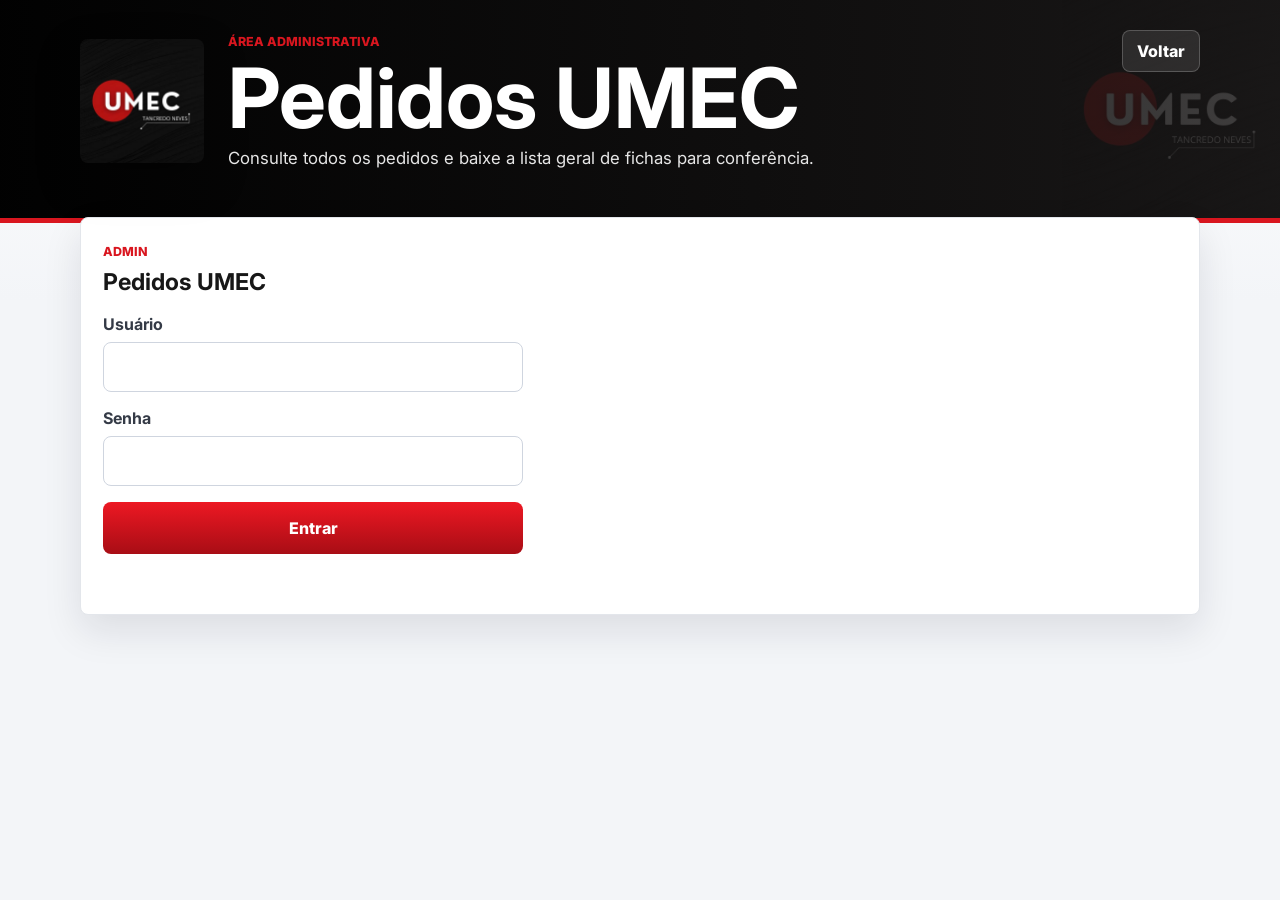
==== admin.html @ f04f1766 "Move admin para pagina separada" ====
<!doctype html>
<html lang="pt-BR">
  <head>
    <meta charset="UTF-8" />
    <meta name="viewport" content="width=device-width, initial-scale=1.0" />
    <title>Admin UMEC - Pedidos</title>
    <link rel="preconnect" href="https://fonts.googleapis.com" />
    <link rel="preconnect" href="https://fonts.gstatic.com" crossorigin />
    <link
      href="https://fonts.googleapis.com/css2?family=Inter:wght@400;500;600;700;800&display=swap"
      rel="stylesheet"
    />
    <link rel="stylesheet" href="style.css" />
  </head>
  <body>
    <header class="site-header admin-site-header">
      <div class="container header-grid">
        <img src="assets/logo-umec.png" alt="UMEC Tancredo Neves" class="brand-logo" />
        <div class="header-copy">
          <span class="eyebrow">Área administrativa</span>
          <h1>Pedidos UMEC</h1>
          <p>Consulte todos os pedidos e baixe a lista geral de fichas para conferência.</p>
        </div>
        <a class="admin-toggle" href="index.html">Voltar</a>
      </div>
    </header>

    <main class="container admin-main">
      <section id="admin-panel" class="panel admin-panel" aria-labelledby="admin-titulo">
        <div class="admin-heading">
          <div>
            <span class="section-kicker">Admin</span>
            <h2 id="admin-titulo">Pedidos UMEC</h2>
          </div>
        </div>

        <form id="admin-login-form" class="admin-login form-stack">
          <label>
            Usuário
            <input id="admin-usuario" type="text" autocomplete="username" />
          </label>
          <label>
            Senha
            <input id="admin-senha" type="password" autocomplete="current-password" />
          </label>
          <button class="primary-button" id="admin-login" type="submit">Entrar</button>
          <p id="admin-mensagem" class="message" role="status"></p>
        </form>

        <div id="admin-content" class="admin-content hidden">
          <div class="admin-actions">
            <div>
              <strong id="admin-resumo">0 pedidos</strong>
              <span>Pedidos em ordem de criação</span>
            </div>
            <button class="secondary-button compact-button" id="admin-refresh" type="button">Atualizar</button>
            <button class="primary-button compact-button" id="admin-pdf" type="button">Baixar PDF geral</button>
          </div>

          <div class="admin-table-wrap">
            <table class="admin-table">
              <thead>
                <tr>
                  <th>Data</th>
                  <th>Pedido</th>
                  <th>Nome</th>
                  <th>Contato</th>
                  <th>Status</th>
                  <th>Fichas</th>
                  <th>Total</th>
                </tr>
              </thead>
              <tbody id="admin-pedidos-body"></tbody>
            </table>
          </div>
        </div>
      </section>
    </main>

    <script src="admin.js"></script>
  </body>
</html>
---- style.css ----
:root {
  color-scheme: light;
  --bg: #f3f5f8;
  --surface: #ffffff;
  --surface-strong: #111111;
  --text: #171717;
  --muted: #626976;
  --line: #e3e6eb;
  --brand: #d9161f;
  --brand-dark: #a80d15;
  --accent: #f3b23c;
  --ok: #0f7a49;
  --error: #b42318;
  --shadow: 0 16px 38px rgba(16, 24, 40, 0.1);
  --soft-shadow: 0 8px 22px rgba(16, 24, 40, 0.08);
}

* {
  box-sizing: border-box;
}

body {
  margin: 0;
  min-height: 100vh;
  background:
    linear-gradient(180deg, #ffffff 0, var(--bg) 300px),
    var(--bg);
  color: var(--text);
  font-family: Inter, system-ui, -apple-system, BlinkMacSystemFont, "Segoe UI", sans-serif;
}

button,
input,
textarea {
  font: inherit;
}

.container {
  width: min(1120px, calc(100% - 28px));
  margin: 0 auto;
}

.site-header {
  background:
    linear-gradient(90deg, rgba(0, 0, 0, 0.92), rgba(26, 24, 24, 0.84)),
    url("assets/logo-umec.png") center right / contain no-repeat,
    #111;
  color: white;
  padding: 30px 0 46px;
  border-bottom: 5px solid var(--brand);
}

.header-grid {
  display: grid;
  grid-template-columns: 124px minmax(0, 1fr) auto;
  gap: 24px;
  align-items: center;
}

.brand-logo {
  width: 124px;
  height: 124px;
  object-fit: cover;
  border-radius: 8px;
  box-shadow: 0 18px 40px rgba(0, 0, 0, 0.35);
}

.header-copy {
  max-width: 680px;
}

.eyebrow,
.section-kicker {
  color: var(--brand);
  font-size: 0.78rem;
  font-weight: 800;
  letter-spacing: 0;
  text-transform: uppercase;
}

.header-copy h1 {
  margin: 8px 0 8px;
  font-size: clamp(2.4rem, 7vw, 5.2rem);
  line-height: 0.95;
  letter-spacing: 0;
}

.header-copy p {
  margin: 0;
  color: #e6e6e6;
  font-size: 1.05rem;
  line-height: 1.6;
}

.header-pills {
  display: flex;
  flex-wrap: wrap;
  gap: 8px;
  margin-top: 16px;
}

.header-pills span {
  display: inline-flex;
  align-items: center;
  min-height: 34px;
  border: 1px solid rgba(255, 255, 255, 0.18);
  border-radius: 999px;
  background: rgba(255, 255, 255, 0.08);
  color: #ffffff;
  padding: 7px 12px;
  font-size: 0.88rem;
  font-weight: 800;
}

.admin-toggle {
  display: inline-flex;
  align-items: center;
  justify-content: center;
  align-self: start;
  border: 1px solid rgba(255, 255, 255, 0.2);
  border-radius: 8px;
  background: rgba(255, 255, 255, 0.1);
  color: white;
  min-height: 42px;
  padding: 10px 14px;
  font-weight: 800;
  cursor: pointer;
  text-decoration: none;
}

.main-grid {
  display: grid;
  grid-template-columns: minmax(0, 1.06fr) minmax(0, 0.94fr);
  gap: 22px;
  padding: 28px 0 44px;
  margin-top: -34px;
}

.admin-main {
  padding: 28px 0 44px;
  margin-top: -34px;
}

.panel {
  background: var(--surface);
  border: 1px solid var(--line);
  border-radius: 8px;
  box-shadow: var(--shadow);
  padding: 22px;
}

.panel h2 {
  margin: 8px 0 20px;
  font-size: 1.45rem;
  letter-spacing: 0;
}

.event-panel {
  display: none;
}

.consulta-panel {
  align-self: start;
}

.form-panel {
  border-top: 5px solid var(--brand);
}

.checkout-summary {
  display: grid;
  grid-template-columns: repeat(2, minmax(0, 1fr));
  gap: 10px;
  margin: 2px 0 18px;
}

.checkout-summary div {
  display: grid;
  gap: 4px;
  border-radius: 8px;
  background: #111111;
  color: white;
  padding: 14px;
  box-shadow: var(--soft-shadow);
}

.checkout-summary div:last-child {
  background: #f8fafc;
  color: var(--text);
  border: 1px solid var(--line);
}

.checkout-summary span {
  color: #d7d7d7;
  font-weight: 800;
  font-size: 0.86rem;
}

.checkout-summary div:last-child span {
  color: var(--muted);
}

.checkout-summary strong {
  font-size: 1.5rem;
  line-height: 1;
}

.event-list,
.consulta-resultado dl {
  display: grid;
  gap: 0;
  margin: 0;
}

.event-list div,
.consulta-resultado dl div,
.purchase-code {
  display: flex;
  justify-content: space-between;
  gap: 20px;
  padding: 14px 0;
  border-bottom: 1px solid var(--line);
}

dt,
.purchase-code span {
  color: var(--muted);
  font-weight: 600;
}

dd {
  margin: 0;
  text-align: right;
  font-weight: 800;
}

.form-stack {
  display: grid;
  gap: 16px;
}

label {
  display: grid;
  gap: 8px;
  color: #343a46;
  font-weight: 700;
}

input,
textarea {
  width: 100%;
  border: 1px solid #cfd5df;
  border-radius: 8px;
  background: white;
  color: var(--text);
  min-height: 50px;
  padding: 13px 14px;
  outline: none;
  transition: border-color 0.15s ease, box-shadow 0.15s ease;
}

textarea {
  resize: vertical;
}

input:focus,
textarea:focus {
  border-color: var(--brand);
  box-shadow: 0 0 0 4px rgba(217, 22, 31, 0.12);
}

.total-box {
  display: flex;
  justify-content: space-between;
  align-items: center;
  min-height: 64px;
  background:
    linear-gradient(90deg, #111111, #222222);
  color: white;
  border-radius: 8px;
  padding: 15px 16px;
  box-shadow: var(--soft-shadow);
}

.total-box span {
  color: #d6d6d6;
  font-weight: 700;
}

.total-box strong {
  font-size: 1.35rem;
}

.primary-button,
.secondary-button,
.whatsapp-button,
.download-button,
.ghost-button {
  display: inline-flex;
  align-items: center;
  justify-content: center;
  min-height: 52px;
  border: 0;
  border-radius: 8px;
  padding: 12px 16px;
  text-decoration: none;
  font-weight: 800;
  cursor: pointer;
  transition: transform 0.15s ease, filter 0.15s ease;
}

.primary-button,
.download-button {
  background: linear-gradient(180deg, #ed1823, var(--brand-dark));
  color: white;
}

.secondary-button {
  background: #111;
  color: white;
}

.whatsapp-button {
  background: #1f8f54;
  color: white;
}

.ghost-button {
  background: #eef1f6;
  color: #202734;
}

.primary-button:hover,
.secondary-button:hover,
.whatsapp-button:hover,
.download-button:hover,
.ghost-button:hover {
  filter: brightness(0.96);
  transform: translateY(-1px);
}

.primary-button:disabled,
.secondary-button:disabled {
  cursor: wait;
  opacity: 0.72;
  transform: none;
}

.message {
  min-height: 22px;
  margin: 0;
  color: var(--muted);
  font-weight: 700;
  line-height: 1.4;
}

.message.success {
  color: var(--ok);
}

.message.error {
  color: var(--error);
}

.pix-panel {
  grid-column: span 2;
  width: min(720px, 100%);
  justify-self: center;
}

.consulta-panel {
  border-top: 5px solid #111111;
}

.pix-qrcode {
  display: block;
  width: min(280px, 100%);
  aspect-ratio: 1;
  object-fit: contain;
  margin: 18px auto;
  border: 1px solid var(--line);
  border-radius: 8px;
  padding: 12px;
  background: white;
}

.payment-status {
  display: grid;
  gap: 5px;
  margin: 16px 0;
  border: 1px solid #d7dde7;
  border-radius: 8px;
  background: #f8fafc;
  padding: 15px 16px;
}

.payment-status strong {
  font-size: 1.05rem;
}

.payment-status span {
  color: var(--muted);
  font-weight: 700;
  line-height: 1.45;
}

.payment-status.success {
  border-color: rgba(15, 122, 73, 0.3);
  background: #ecfdf3;
}

.payment-status.success strong,
.payment-status.success span {
  color: var(--ok);
}

.payment-status.preparing {
  border-color: rgba(217, 22, 31, 0.25);
  background: #fff7f7;
}

.payment-actions {
  margin-top: 12px;
}

.button-row {
  display: grid;
  grid-template-columns: repeat(2, minmax(0, 1fr));
  gap: 12px;
  margin-top: 14px;
}

.or-divider {
  color: var(--muted);
  font-weight: 800;
  text-align: center;
}

.consulta-resultado {
  margin-top: 20px;
  border-top: 1px solid var(--line);
  padding-top: 18px;
}

.download-button {
  margin-top: 18px;
  width: 100%;
}

.admin-panel {
  grid-column: span 2;
  width: 100%;
  justify-self: stretch;
}

.admin-heading,
.admin-actions {
  display: flex;
  justify-content: space-between;
  gap: 14px;
  align-items: center;
}

.admin-heading h2 {
  margin-bottom: 0;
}

.compact-button {
  width: auto;
  min-height: 42px;
  padding: 9px 13px;
}

.admin-login {
  max-width: 420px;
  margin-top: 18px;
}

.admin-content {
  display: grid;
  gap: 18px;
  margin-top: 18px;
}

.admin-actions {
  border: 1px solid var(--line);
  border-radius: 8px;
  background: #f8fafc;
  padding: 14px;
}

.admin-actions div {
  display: grid;
  gap: 4px;
}

.admin-actions strong {
  font-size: 1.15rem;
}

.admin-actions span {
  color: var(--muted);
  font-weight: 700;
}

.admin-table-wrap {
  overflow-x: auto;
  border: 1px solid var(--line);
  border-radius: 8px;
}

.admin-table {
  width: 100%;
  min-width: 860px;
  border-collapse: collapse;
  font-size: 0.92rem;
}

.admin-table th,
.admin-table td {
  border-bottom: 1px solid var(--line);
  padding: 12px;
  text-align: left;
  vertical-align: top;
}

.admin-table th {
  background: #111111;
  color: white;
  font-size: 0.78rem;
  text-transform: uppercase;
}

.admin-table tr:last-child td {
  border-bottom: 0;
}

.status-badge {
  display: inline-flex;
  border-radius: 999px;
  padding: 5px 9px;
  background: #eef1f6;
  color: #273244;
  font-size: 0.78rem;
  font-weight: 800;
}

.status-badge.pago {
  background: #ecfdf3;
  color: var(--ok);
}

.status-badge.pendente {
  background: #fff7e6;
  color: #9a5b00;
}

.hidden {
  display: none;
}

@media (max-width: 760px) {
  .site-header {
    padding: 18px 0 54px;
    background:
      linear-gradient(180deg, rgba(0, 0, 0, 0.94), rgba(22, 22, 22, 0.9)),
      url("assets/logo-umec.png") right top / 280px auto no-repeat,
      #111;
  }

  .header-grid,
  .main-grid,
  .button-row {
    grid-template-columns: 1fr;
  }

  .header-grid {
    gap: 14px;
  }

  .brand-logo {
    width: 88px;
    height: 88px;
  }

  .header-copy h1 {
    font-size: clamp(2rem, 13vw, 3.2rem);
  }

  .header-copy p {
    font-size: 0.96rem;
    line-height: 1.45;
  }

  .header-pills {
    gap: 6px;
  }

  .header-pills span {
    min-height: 30px;
    font-size: 0.78rem;
    padding: 6px 10px;
  }

  .admin-toggle {
    justify-self: start;
    min-height: 38px;
  }

  .main-grid,
  .admin-main {
    gap: 16px;
    margin-top: -38px;
    padding-bottom: 28px;
  }

  .panel {
    padding: 18px;
    border-radius: 8px;
  }

  .panel h2 {
    font-size: 1.25rem;
    margin-bottom: 16px;
  }

  .form-panel {
    order: 1;
  }

  .pix-panel,
  .consulta-panel,
  .admin-panel {
    grid-column: span 1;
    width: 100%;
  }

  .pix-panel {
    order: 2;
  }

  .consulta-panel {
    order: 3;
  }

  .admin-panel {
    order: 4;
  }

  .admin-heading,
  .admin-actions {
    align-items: stretch;
    flex-direction: column;
  }

  .compact-button {
    width: 100%;
  }

  .event-list div,
  .consulta-resultado dl div,
  .purchase-code {
    display: grid;
    gap: 4px;
  }

  dd {
    text-align: left;
  }

  .checkout-summary {
    grid-template-columns: 1fr;
  }

  .checkout-summary strong {
    font-size: 1.45rem;
  }

  input,
  textarea,
  .primary-button,
  .secondary-button,
  .whatsapp-button,
  .download-button,
  .ghost-button {
    min-height: 54px;
  }

  .total-box strong {
    font-size: 1.5rem;
  }
}
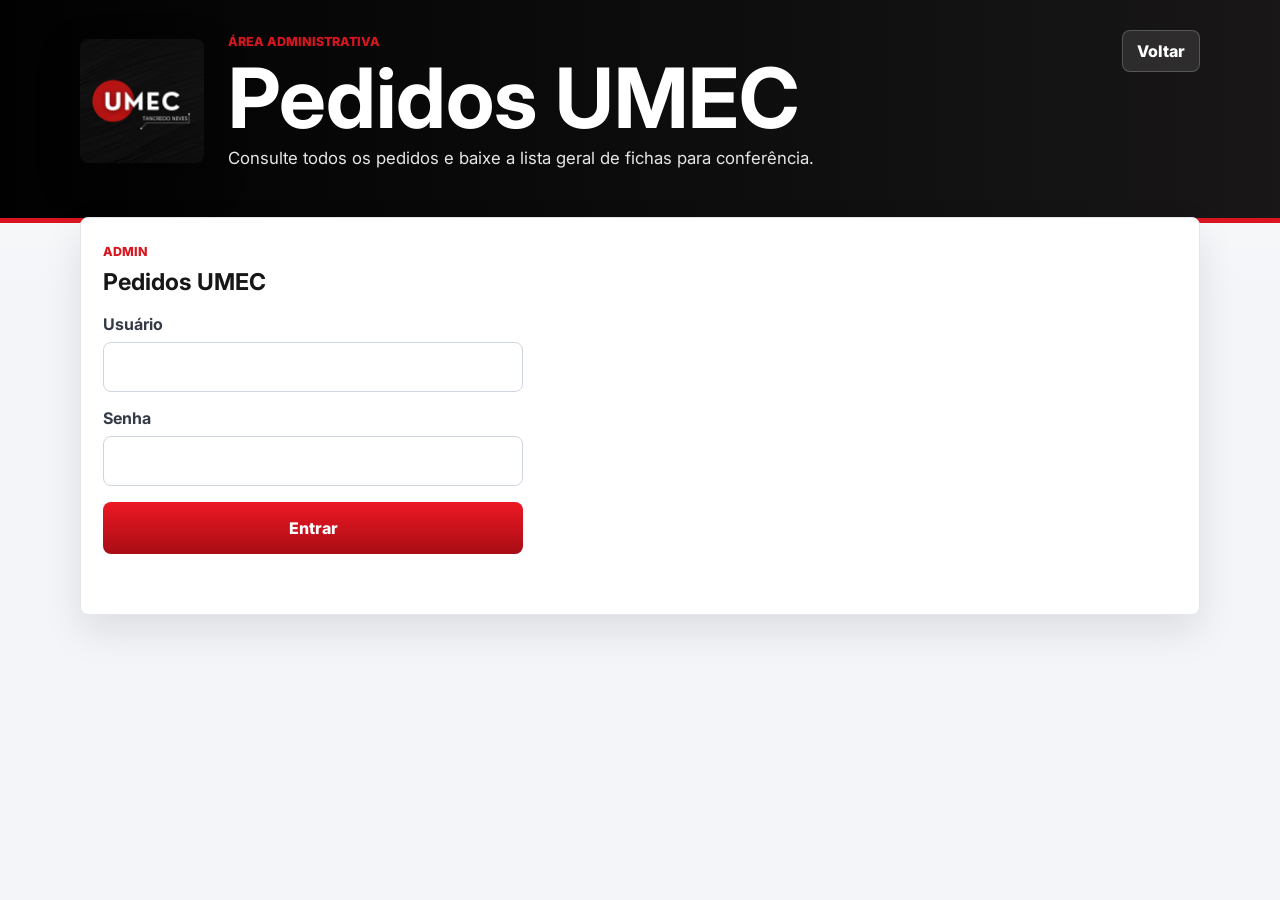
==== commit aac3a53c: "Adiciona cancelamento e lista com telefone" ====
--- a/admin.html
+++ b/admin.html
@@ -68,6 +68,7 @@
                   <th>Status</th>
                   <th>Fichas</th>
                   <th>Total</th>
+                  <th>Ações</th>
                 </tr>
               </thead>
               <tbody id="admin-pedidos-body"></tbody>
--- a/style.css
+++ b/style.css
@@ -43,7 +43,6 @@
 .site-header {
   background:
     linear-gradient(90deg, rgba(0, 0, 0, 0.92), rgba(26, 24, 24, 0.84)),
-    url("assets/logo-umec.png") center right / contain no-repeat,
     #111;
   color: white;
   padding: 30px 0 46px;
@@ -320,6 +319,15 @@
   color: white;
 }
 
+.danger-button {
+  border: 0;
+  border-radius: 8px;
+  background: #b42318;
+  color: white;
+  font-weight: 800;
+  cursor: pointer;
+}
+
 .whatsapp-button {
   background: #1f8f54;
   color: white;
@@ -564,7 +572,6 @@
     padding: 18px 0 54px;
     background:
       linear-gradient(180deg, rgba(0, 0, 0, 0.94), rgba(22, 22, 22, 0.9)),
-      url("assets/logo-umec.png") right top / 280px auto no-repeat,
       #111;
   }
 
@@ -680,6 +687,7 @@
   textarea,
   .primary-button,
   .secondary-button,
+  .danger-button,
   .whatsapp-button,
   .download-button,
   .ghost-button {
